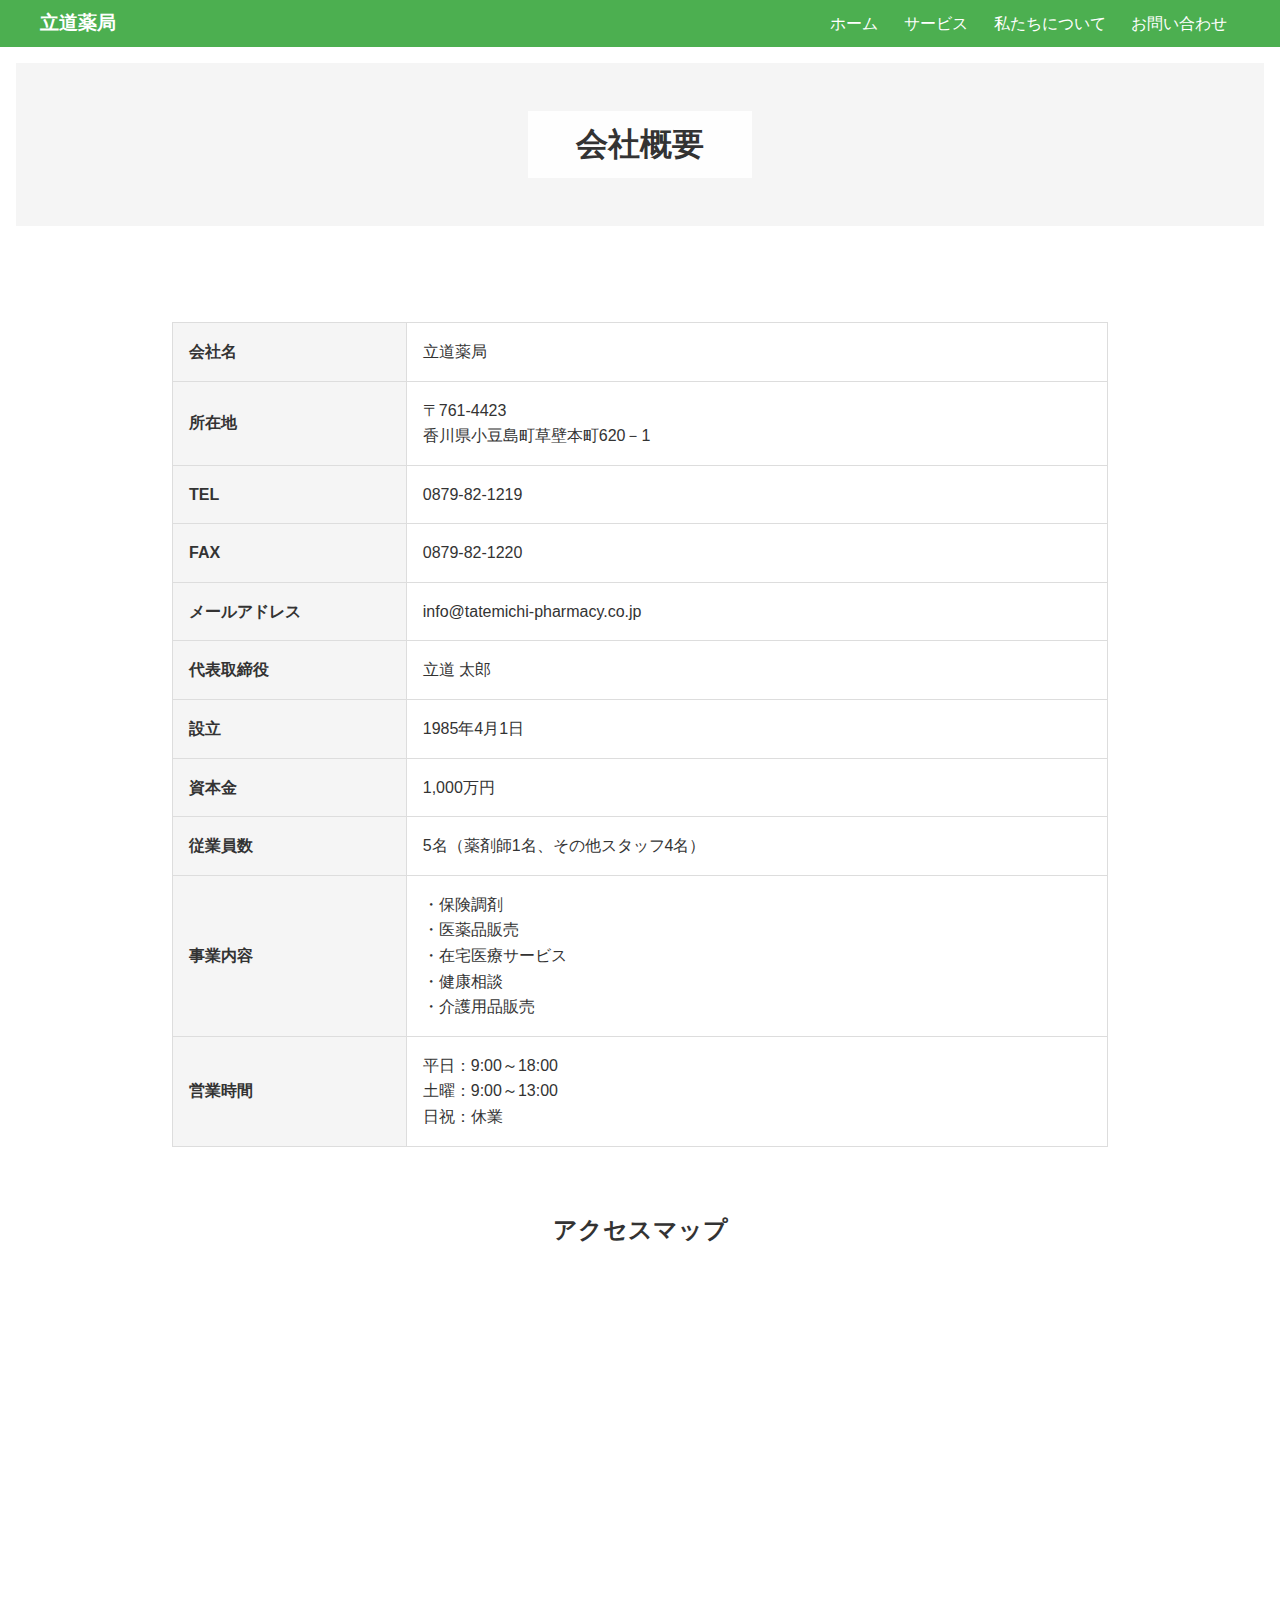
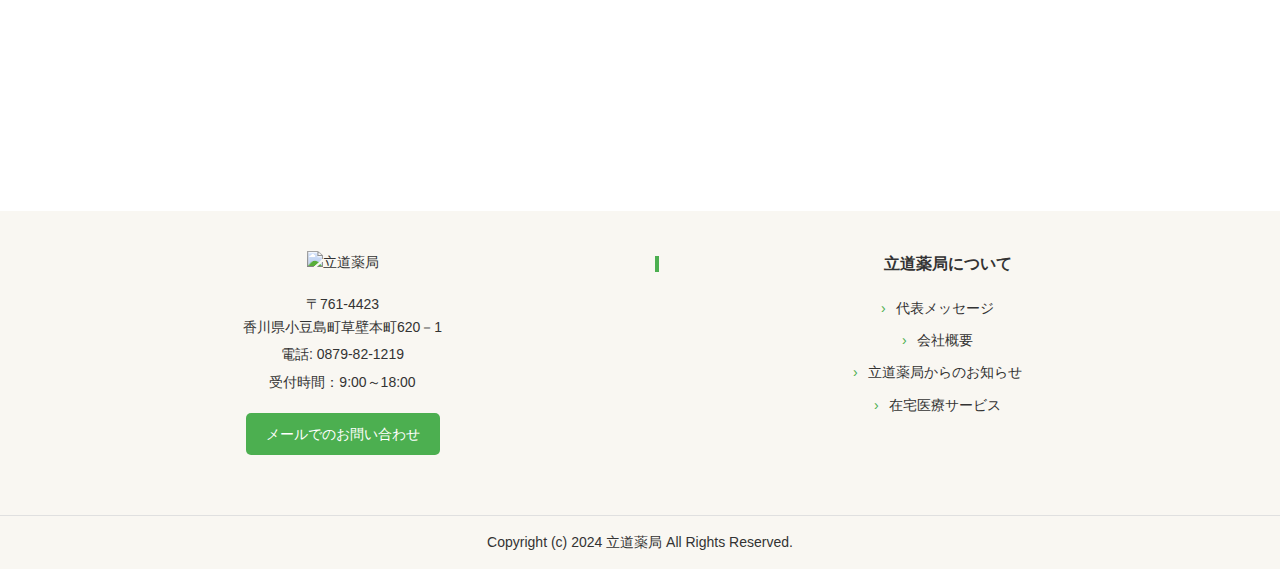
==== about.html @ 9726b2a7 "Add files via upload" ====
<!DOCTYPE html>
<html lang="ja">
<head>
    <meta charset="UTF-8">
    <meta name="viewport" content="width=device-width, initial-scale=1.0">
    <title>会社概要 - 立道薬局</title>
    <link rel="stylesheet" href="styles.css">
</head>
<body>
    <header>
        <nav>
            <div class="logo"><a href="index.html">立道薬局</a></div>
            <ul>
                <li><a href="index.html">ホーム</a></li>
                <li><a href="index.html#services">サービス</a></li>
                <li><a href="about.html">私たちについて</a></li>
                <li><a href="index.html#contact">お問い合わせ</a></li>
            </ul>
        </nav>
    </header>

    <main>
        <div class="page-header">
            <h1>会社概要</h1>
        </div>

        <section class="about-content">
            <div class="company-profile">
                <table class="info-table">
                    <tr>
                        <th>会社名</th>
                        <td>立道薬局</td>
                    </tr>
                    <tr>
                        <th>所在地</th>
                        <td>〒761-4423<br>香川県小豆島町草壁本町620－1</td>
                    </tr>
                    <tr>
                        <th>TEL</th>
                        <td>0879-82-1219</td>
                    </tr>
                    <tr>
                        <th>FAX</th>
                        <td>0879-82-1220</td>
                    </tr>
                    <tr>
                        <th>メールアドレス</th>
                        <td>info@tatemichi-pharmacy.co.jp</td>
                    </tr>
                    <tr>
                        <th>代表取締役</th>
                        <td>立道 太郎</td>
                    </tr>
                    <tr>
                        <th>設立</th>
                        <td>1985年4月1日</td>
                    </tr>
                    <tr>
                        <th>資本金</th>
                        <td>1,000万円</td>
                    </tr>
                    <tr>
                        <th>従業員数</th>
                        <td>5名（薬剤師1名、その他スタッフ4名）</td>
                    </tr>
                    <tr>
                        <th>事業内容</th>
                        <td>
                            ・保険調剤<br>
                            ・医薬品販売<br>
                            ・在宅医療サービス<br>
                            ・健康相談<br>
                            ・介護用品販売
                        </td>
                    </tr>
                    <tr>
                        <th>営業時間</th>
                        <td>
                            平日：9:00～18:00<br>
                            土曜：9:00～13:00<br>
                            日祝：休業
                        </td>
                    </tr>
                </table>
            </div>

            <div class="map-section">
                <h2>アクセスマップ</h2>
                <div class="map-container">
                    <iframe 
                        src="https://www.google.com/maps/embed?pb=!1m18!1m12!1m3!1d3288.895494064384!2d134.2978360745731!3d34.48017529501534!2m3!1f0!2f0!3f0!3m2!1i1024!2i768!4f13.1!3m3!1m2!1s0x355478e8b1b919ff%3A0x29c6605ecbadd627!2z56uL6YGT6Jas5bGA!5e0!3m2!1sja!2sjp!4v1739165450399!5m2!1sja!2sjp"
                        width="100%"
                        height="450"
                        style="border:0;"
                        allowfullscreen=""
                        loading="lazy"
                        referrerpolicy="no-referrer-when-downgrade">
                    </iframe>
                </div>
            </div>
        </section>
    </main>

    <footer class="site-footer">
        <div class="footer-content">
            <div class="footer-section company-info">
                <div class="company-logo">
                    <img src="image/logo.png" alt="立道薬局">
                </div>
                <p>〒761-4423</p>
                <p>香川県小豆島町草壁本町620－1</p>
                <p class="phone">電話: 0879-82-1219</p>
                <p class="hours">受付時間：9:00～18:00</p>
                <div class="mail-button">
                    <a href="#contact" class="mail-link">メールでのお問い合わせ</a>
                </div>
            </div>

            <div class="footer-section">
                <h3>立道薬局について</h3>
                <ul>
                    <li><a href="message.html">代表メッセージ</a></li>
                    <li><a href="about.html">会社概要</a></li>
                    <li><a href="news.html">立道薬局からのお知らせ</a></li>
                    <li><a href="home-care.html">在宅医療サービス</a></li>
                </ul>
            </div>
        </div>
        <div class="copyright">
            <p>Copyright (c) 2024 立道薬局 All Rights Reserved.</p>
        </div>
    </footer>
    <script src="script.js"></script>
</body>
</html>
---- styles.css ----
:root {
    --primary-color: #4CAF50;
    --secondary-color: #2196F3;
    --text-color: #333;
    --light-bg: #f5f5f5;
}

* {
    margin: 0;
    padding: 0;
    box-sizing: border-box;
}

body {
    font-family: 'Helvetica Neue', Arial, 'Hiragino Kaku Gothic ProN', 'Hiragino Sans', Meiryo, sans-serif;
    line-height: 1.6;
    color: var(--text-color);
}

header {
    background-color: #4CAF50;
    padding: 0.5rem;
    width: 100%;
}

nav {
    display: flex;
    justify-content: space-between;
    align-items: center;
    max-width: 1200px;
    margin: 0 auto;
}

.logo {
    color: white;
    font-size: 1.2rem;
    font-weight: bold;
}

nav ul {
    display: flex;
    list-style: none;
}

nav ul li a {
    color: white;
    text-decoration: none;
    padding: 0.3rem 0.8rem;
}

nav ul li a:hover {
    background-color: #45a049;
    border-radius: 4px;
}

main {
    padding: 1rem;
}

section {
    max-width: 1200px;
    margin: 2rem auto;
    padding: 2rem;
}

.hero {
    text-align: center;
    background-color: #f5f5f5;
    padding: 0;
    border-radius: 8px;
    position: relative;
    overflow: hidden;
}

.slideshow {
    width: 100%;
    height: 400px;
    position: relative;
}

.slide {
    position: absolute;
    width: 100%;
    height: 100%;
    opacity: 0;
    transition: opacity 1s ease-in-out;
}

.slide.active {
    opacity: 1;
}

.slide img {
    width: 100%;
    height: 100%;
    object-fit: cover;
}

.hero-content {
    position: absolute;
    top: 50%;
    left: 50%;
    transform: translate(-50%, -50%);
    background-color: rgba(255, 255, 255, 0.9);
    padding: 2rem;
    border-radius: 8px;
    width: 80%;
    max-width: 600px;
}

.hero h1 {
    font-size: 2.5rem;
    margin-bottom: 1rem;
    color: #333;
}

.hero p {
    color: var(--text-color);
}

.service-grid {
    display: grid;
    grid-template-columns: repeat(auto-fit, minmax(250px, 1fr));
    gap: 2rem;
    margin-top: 2rem;
}

.service-item {
    background-color: #fff;
    padding: 1.5rem;
    border-radius: 8px;
    box-shadow: 0 2px 4px rgba(0,0,0,0.1);
}

h2 {
    color: #333;
    margin-bottom: 1.5rem;
}

footer {
    background-color: #333;
    color: white;
    text-align: center;
    padding: 1rem;
    margin-top: 2rem;
}

/* フッターのスタイル */
.site-footer {
    background-color: #f9f7f2;
    padding: 40px 0 0 0;
    font-size: 14px;
    color: #333;
}

.footer-content {
    max-width: 1200px;
    margin: 0 auto;
    display: grid;
    grid-template-columns: repeat(2, 1fr);
    gap: 30px;
    padding: 0 20px;
}

.footer-section h3 {
    color: #333;
    font-size: 16px;
    margin-bottom: 20px;
    position: relative;
    padding-left: 20px;
}

.footer-section h3::before {
    content: '';
    position: absolute;
    left: 0;
    top: 50%;
    transform: translateY(-50%);
    width: 4px;
    height: 16px;
    background-color: #4CAF50;
}

.footer-section ul {
    list-style: none;
    padding: 0;
}

.footer-section ul li {
    margin-bottom: 10px;
}

.footer-section ul li a {
    color: #333;
    text-decoration: none;
    position: relative;
    padding-left: 15px;
}

.footer-section ul li a::before {
    content: '›';
    position: absolute;
    left: 0;
    color: #4CAF50;
}

.company-info {
    margin-bottom: 20px;
}

.company-logo {
    margin-bottom: 20px;
}

.company-logo img {
    max-width: 200px;
    height: auto;
}

.phone, .hours {
    margin: 5px 0;
}

.mail-button {
    margin-top: 20px;
}

.mail-link {
    display: inline-block;
    background-color: #4CAF50;
    color: white;
    padding: 10px 20px;
    text-decoration: none;
    border-radius: 5px;
    transition: background-color 0.3s;
}

.mail-link:hover {
    background-color: #45a049;
}

.copyright {
    background-color: #f9f7f2;
    color: #333;
    text-align: center;
    padding: 15px 0;
    margin-top: 40px;
    border-top: 1px solid #e0e0e0;
}

/* レスポンシブデザイン */
@media (max-width: 768px) {
    nav {
        flex-direction: column;
        text-align: center;
    }

    nav ul {
        margin-top: 1rem;
        flex-direction: column;
    }

    nav ul li {
        margin: 0.5rem 0;
    }

    .footer-content {
        grid-template-columns: 1fr;
        gap: 20px;
    }

    .footer-section {
        padding: 0 20px;
    }

    .company-info {
        text-align: center;
    }
}

/* ロゴのリンクスタイル */
.logo a {
    color: white;
    text-decoration: none;
}

/* ページコンテンツのスタイル */
.page-content {
    max-width: 800px;
    margin: 2rem auto;
    padding: 2rem;
}

.page-content h1 {
    color: #333;
    margin-bottom: 2rem;
    padding-bottom: 1rem;
    border-bottom: 3px solid #4CAF50;
}

/* 会社概要テーブルのスタイル */
.info-table {
    width: 100%;
    border-collapse: collapse;
    margin-top: 2rem;
}

.info-table th,
.info-table td {
    padding: 1rem;
    border: 1px solid #ddd;
}

.info-table th {
    background-color: #f5f5f5;
    width: 25%;
    text-align: left;
}

.info-table td {
    background-color: #fff;
}

/* 代表メッセージページのスタイル */
.message-hero {
    background-color: #f5f5f5;
    padding: 4rem 2rem;
    text-align: center;
    margin-bottom: 2rem;
}

.message-hero h1 {
    font-size: 2rem;
    color: #333;
    display: inline-block;
    padding: 0.5rem 3rem;
    background-color: rgba(255, 255, 255, 0.9);
}

.message-content {
    max-width: 1000px;
    margin: 0 auto;
    padding: 2rem;
}

.message-section {
    margin-bottom: 4rem;
}

.message-section h2 {
    color: #333;
    font-size: 1.5rem;
    margin-bottom: 2rem;
    text-align: center;
    line-height: 1.8;
}

.message-text {
    margin-bottom: 3rem;
}

.message-text p {
    margin-bottom: 1.5rem;
    line-height: 2;
    color: #333;
}

.ceo-info {
    text-align: right;
    margin-top: 3rem;
}

.ceo-image {
    max-width: 200px;
    height: auto;
    margin-bottom: 1rem;
}

.ceo-title {
    font-size: 1.1rem;
    line-height: 1.8;
    color: #333;
}

/* レスポンシブ対応 */
@media (max-width: 768px) {
    .message-hero {
        padding: 2rem 1rem;
    }

    .message-content {
        padding: 1rem;
    }

    .message-section h2 {
        font-size: 1.3rem;
    }

    .ceo-info {
        text-align: center;
    }
}

/* 会社概要ページのスタイル */
.page-header {
    background-color: #f5f5f5;
    padding: 3rem 2rem;
    text-align: center;
    margin-bottom: 2rem;
}

.page-header h1 {
    font-size: 2rem;
    color: #333;
    display: inline-block;
    padding: 0.5rem 3rem;
    background-color: rgba(255, 255, 255, 0.9);
}

.about-content {
    max-width: 1000px;
    margin: 0 auto;
    padding: 2rem;
}

.company-profile {
    margin-bottom: 4rem;
}

.map-section {
    margin-top: 3rem;
}

.map-section h2 {
    font-size: 1.5rem;
    color: #333;
    margin-bottom: 1.5rem;
    text-align: center;
}

.map-container {
    width: 100%;
    height: 450px;
    margin-top: 2rem;
}

.map-container iframe {
    width: 100%;
    height: 100%;
    border: none;
}

/* レスポンシブ対応 */
@media (max-width: 768px) {
    .about-content {
        padding: 1rem;
    }

    .info-table {
        font-size: 0.9rem;
    }

    .info-table th {
        width: 30%;
    }

    .map-container {
        height: 300px;
    }
}

/* 在宅医療サービスページのスタイル */
.home-care-content {
    max-width: 1000px;
    margin: 0 auto;
    padding: 2rem;
}

.service-intro {
    margin-bottom: 4rem;
    text-align: center;
}

.service-intro p {
    max-width: 800px;
    margin: 0 auto;
    line-height: 1.8;
}

.flow-chart {
    margin: 3rem 0;
}

.flow-item {
    background-color: #fff;
    padding: 2rem;
    border-radius: 8px;
    box-shadow: 0 2px 4px rgba(0,0,0,0.1);
    margin-bottom: 1rem;
    position: relative;
}

.flow-number {
    background-color: #4CAF50;
    color: white;
    width: 30px;
    height: 30px;
    border-radius: 50%;
    display: flex;
    align-items: center;
    justify-content: center;
    position: absolute;
    top: -15px;
    left: -15px;
}

.flow-arrow {
    text-align: center;
    color: #4CAF50;
    margin: 1rem 0;
}

.features-grid {
    display: grid;
    grid-template-columns: repeat(3, 1fr);
    gap: 2rem;
    margin: 2rem 0;
}

.feature-item {
    background-color: #fff;
    padding: 2rem;
    border-radius: 8px;
    box-shadow: 0 2px 4px rgba(0,0,0,0.1);
}

.service-area {
    background-color: #f5f5f5;
    padding: 2rem;
    border-radius: 8px;
    margin: 4rem 0;
}

.contact-info {
    text-align: center;
    margin: 4rem 0;
}

.contact-details {
    background-color: #fff;
    padding: 2rem;
    border-radius: 8px;
    box-shadow: 0 2px 4px rgba(0,0,0,0.1);
    margin-top: 2rem;
}

/* レスポンシブ対応 */
@media (max-width: 768px) {
    .features-grid {
        grid-template-columns: 1fr;
    }

    .flow-item {
        padding: 1.5rem 1rem 1rem 1rem;
    }

    .flow-number {
        position: static;
        margin-bottom: 1rem;
    }
}

/* お知らせ掲示板のスタイル */
.news {
    background-color: #fff;
    padding: 3rem 2rem;
    margin: 2rem auto;
    max-width: 1200px;
}

.news h2 {
    text-align: center;
    margin-bottom: 2rem;
}

.news-list {
    max-width: 800px;
    margin: 0 auto;
}

.news-item {
    border-bottom: 1px solid #e0e0e0;
    padding: 1.5rem 0;
    display: flex;
    gap: 2rem;
}

.news-date {
    min-width: 100px;
    color: #666;
}

.news-content h3 {
    font-size: 1.1rem;
    margin-bottom: 0.5rem;
    color: #333;
}

.news-content p {
    color: #666;
    font-size: 0.9rem;
}

.news-more {
    text-align: center;
    margin-top: 2rem;
}

.more-link {
    display: inline-block;
    padding: 0.8rem 2rem;
    background-color: #4CAF50;
    color: white;
    text-decoration: none;
    border-radius: 4px;
    transition: background-color 0.3s;
}

.more-link:hover {
    background-color: #45a049;
}

/* レスポンシブ対応 */
@media (max-width: 768px) {
    .news-item {
        flex-direction: column;
        gap: 0.5rem;
    }

    .news-date {
        min-width: auto;
    }
}
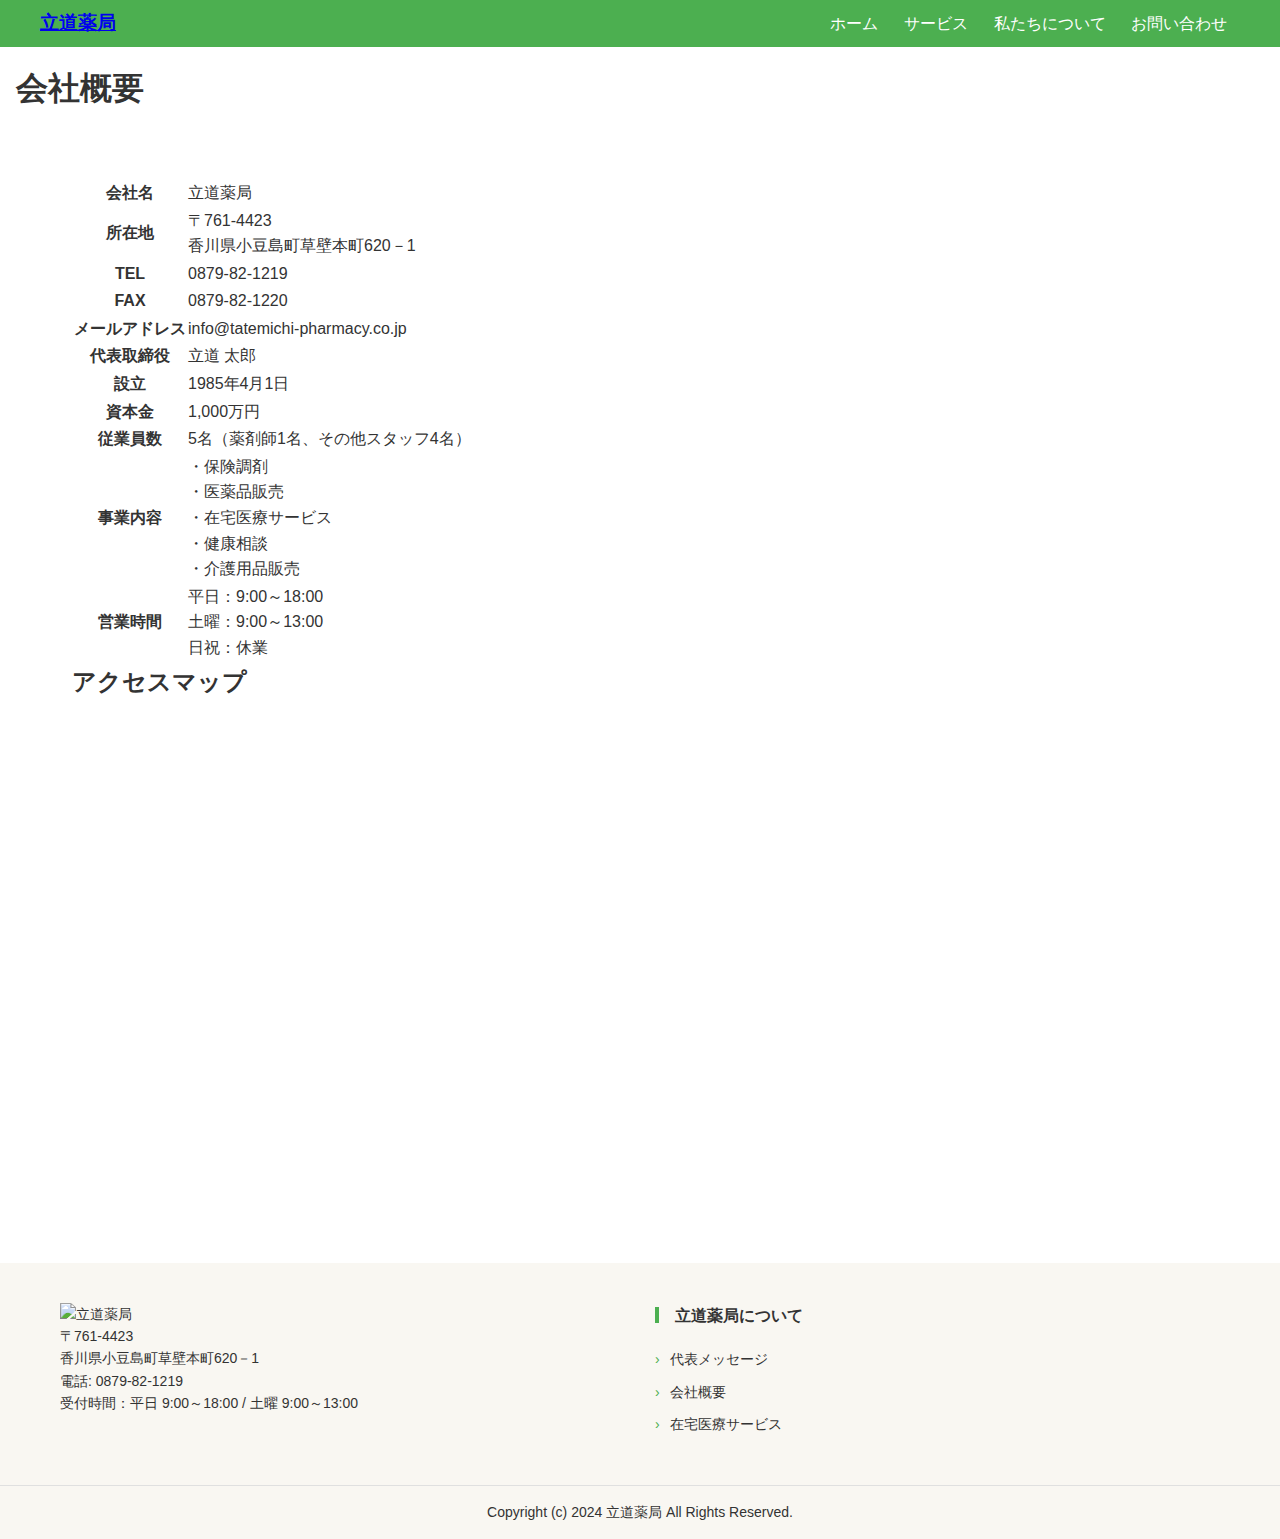
==== commit 2cc529ec: "Add files via upload" ====
--- a/about.html
+++ b/about.html
@@ -110,10 +110,7 @@
                 <p>〒761-4423</p>
                 <p>香川県小豆島町草壁本町620－1</p>
                 <p class="phone">電話: 0879-82-1219</p>
-                <p class="hours">受付時間：9:00～18:00</p>
-                <div class="mail-button">
-                    <a href="#contact" class="mail-link">メールでのお問い合わせ</a>
-                </div>
+                <p class="hours">受付時間：平日 9:00～18:00 / 土曜 9:00～13:00</p>
             </div>
 
             <div class="footer-section">
@@ -121,7 +118,6 @@
                 <ul>
                     <li><a href="message.html">代表メッセージ</a></li>
                     <li><a href="about.html">会社概要</a></li>
-                    <li><a href="news.html">立道薬局からのお知らせ</a></li>
                     <li><a href="home-care.html">在宅医療サービス</a></li>
                 </ul>
             </div>
--- a/styles.css
+++ b/styles.css
@@ -1,643 +1,286 @@
-:root {
-    --primary-color: #4CAF50;
-    --secondary-color: #2196F3;
-    --text-color: #333;
-    --light-bg: #f5f5f5;
-}
-
-* {
-    margin: 0;
-    padding: 0;
-    box-sizing: border-box;
-}
-
-body {
-    font-family: 'Helvetica Neue', Arial, 'Hiragino Kaku Gothic ProN', 'Hiragino Sans', Meiryo, sans-serif;
-    line-height: 1.6;
-    color: var(--text-color);
-}
-
-header {
-    background-color: #4CAF50;
-    padding: 0.5rem;
-    width: 100%;
-}
-
-nav {
-    display: flex;
-    justify-content: space-between;
-    align-items: center;
-    max-width: 1200px;
-    margin: 0 auto;
-}
-
-.logo {
-    color: white;
-    font-size: 1.2rem;
-    font-weight: bold;
-}
-
-nav ul {
-    display: flex;
-    list-style: none;
-}
-
-nav ul li a {
-    color: white;
-    text-decoration: none;
-    padding: 0.3rem 0.8rem;
-}
-
-nav ul li a:hover {
-    background-color: #45a049;
-    border-radius: 4px;
-}
-
-main {
-    padding: 1rem;
-}
-
-section {
-    max-width: 1200px;
-    margin: 2rem auto;
-    padding: 2rem;
-}
-
-.hero {
-    text-align: center;
-    background-color: #f5f5f5;
-    padding: 0;
-    border-radius: 8px;
-    position: relative;
-    overflow: hidden;
-}
-
-.slideshow {
-    width: 100%;
-    height: 400px;
-    position: relative;
-}
-
-.slide {
-    position: absolute;
-    width: 100%;
-    height: 100%;
-    opacity: 0;
-    transition: opacity 1s ease-in-out;
-}
-
-.slide.active {
-    opacity: 1;
-}
-
-.slide img {
-    width: 100%;
-    height: 100%;
-    object-fit: cover;
-}
-
-.hero-content {
-    position: absolute;
-    top: 50%;
-    left: 50%;
-    transform: translate(-50%, -50%);
-    background-color: rgba(255, 255, 255, 0.9);
-    padding: 2rem;
-    border-radius: 8px;
-    width: 80%;
-    max-width: 600px;
-}
-
-.hero h1 {
-    font-size: 2.5rem;
-    margin-bottom: 1rem;
-    color: #333;
-}
-
-.hero p {
-    color: var(--text-color);
-}
-
-.service-grid {
-    display: grid;
-    grid-template-columns: repeat(auto-fit, minmax(250px, 1fr));
-    gap: 2rem;
-    margin-top: 2rem;
-}
-
-.service-item {
-    background-color: #fff;
-    padding: 1.5rem;
-    border-radius: 8px;
-    box-shadow: 0 2px 4px rgba(0,0,0,0.1);
-}
-
-h2 {
-    color: #333;
-    margin-bottom: 1.5rem;
-}
-
-footer {
-    background-color: #333;
-    color: white;
-    text-align: center;
-    padding: 1rem;
-    margin-top: 2rem;
-}
-
-/* フッターのスタイル */
-.site-footer {
-    background-color: #f9f7f2;
-    padding: 40px 0 0 0;
-    font-size: 14px;
-    color: #333;
-}
-
-.footer-content {
-    max-width: 1200px;
-    margin: 0 auto;
-    display: grid;
-    grid-template-columns: repeat(2, 1fr);
-    gap: 30px;
-    padding: 0 20px;
-}
-
-.footer-section h3 {
-    color: #333;
-    font-size: 16px;
-    margin-bottom: 20px;
-    position: relative;
-    padding-left: 20px;
-}
-
-.footer-section h3::before {
-    content: '';
-    position: absolute;
-    left: 0;
-    top: 50%;
-    transform: translateY(-50%);
-    width: 4px;
-    height: 16px;
-    background-color: #4CAF50;
-}
-
-.footer-section ul {
-    list-style: none;
-    padding: 0;
-}
-
-.footer-section ul li {
-    margin-bottom: 10px;
-}
-
-.footer-section ul li a {
-    color: #333;
-    text-decoration: none;
-    position: relative;
-    padding-left: 15px;
-}
-
-.footer-section ul li a::before {
-    content: '›';
-    position: absolute;
-    left: 0;
-    color: #4CAF50;
-}
-
-.company-info {
-    margin-bottom: 20px;
-}
-
-.company-logo {
-    margin-bottom: 20px;
-}
-
-.company-logo img {
-    max-width: 200px;
-    height: auto;
-}
-
-.phone, .hours {
-    margin: 5px 0;
-}
-
-.mail-button {
-    margin-top: 20px;
-}
-
-.mail-link {
-    display: inline-block;
-    background-color: #4CAF50;
-    color: white;
-    padding: 10px 20px;
-    text-decoration: none;
-    border-radius: 5px;
-    transition: background-color 0.3s;
-}
-
-.mail-link:hover {
-    background-color: #45a049;
-}
-
-.copyright {
-    background-color: #f9f7f2;
-    color: #333;
-    text-align: center;
-    padding: 15px 0;
-    margin-top: 40px;
-    border-top: 1px solid #e0e0e0;
-}
-
-/* レスポンシブデザイン */
-@media (max-width: 768px) {
-    nav {
-        flex-direction: column;
-        text-align: center;
-    }
-
-    nav ul {
-        margin-top: 1rem;
-        flex-direction: column;
-    }
-
-    nav ul li {
-        margin: 0.5rem 0;
-    }
-
-    .footer-content {
-        grid-template-columns: 1fr;
-        gap: 20px;
-    }
-
-    .footer-section {
-        padding: 0 20px;
-    }
-
-    .company-info {
-        text-align: center;
-    }
-}
-
-/* ロゴのリンクスタイル */
-.logo a {
-    color: white;
-    text-decoration: none;
-}
-
-/* ページコンテンツのスタイル */
-.page-content {
-    max-width: 800px;
-    margin: 2rem auto;
-    padding: 2rem;
-}
-
-.page-content h1 {
-    color: #333;
-    margin-bottom: 2rem;
-    padding-bottom: 1rem;
-    border-bottom: 3px solid #4CAF50;
-}
-
-/* 会社概要テーブルのスタイル */
-.info-table {
-    width: 100%;
-    border-collapse: collapse;
-    margin-top: 2rem;
-}
-
-.info-table th,
-.info-table td {
-    padding: 1rem;
-    border: 1px solid #ddd;
-}
-
-.info-table th {
-    background-color: #f5f5f5;
-    width: 25%;
-    text-align: left;
-}
-
-.info-table td {
-    background-color: #fff;
-}
-
-/* 代表メッセージページのスタイル */
-.message-hero {
-    background-color: #f5f5f5;
-    padding: 4rem 2rem;
-    text-align: center;
-    margin-bottom: 2rem;
-}
-
-.message-hero h1 {
-    font-size: 2rem;
-    color: #333;
-    display: inline-block;
-    padding: 0.5rem 3rem;
-    background-color: rgba(255, 255, 255, 0.9);
-}
-
-.message-content {
-    max-width: 1000px;
-    margin: 0 auto;
-    padding: 2rem;
-}
-
-.message-section {
-    margin-bottom: 4rem;
-}
-
-.message-section h2 {
-    color: #333;
-    font-size: 1.5rem;
-    margin-bottom: 2rem;
-    text-align: center;
-    line-height: 1.8;
-}
-
-.message-text {
-    margin-bottom: 3rem;
-}
-
-.message-text p {
-    margin-bottom: 1.5rem;
-    line-height: 2;
-    color: #333;
-}
-
-.ceo-info {
-    text-align: right;
-    margin-top: 3rem;
-}
-
-.ceo-image {
-    max-width: 200px;
-    height: auto;
-    margin-bottom: 1rem;
-}
-
-.ceo-title {
-    font-size: 1.1rem;
-    line-height: 1.8;
-    color: #333;
-}
-
-/* レスポンシブ対応 */
-@media (max-width: 768px) {
-    .message-hero {
-        padding: 2rem 1rem;
-    }
-
-    .message-content {
-        padding: 1rem;
-    }
-
-    .message-section h2 {
-        font-size: 1.3rem;
-    }
-
-    .ceo-info {
-        text-align: center;
-    }
-}
-
-/* 会社概要ページのスタイル */
-.page-header {
-    background-color: #f5f5f5;
-    padding: 3rem 2rem;
-    text-align: center;
-    margin-bottom: 2rem;
-}
-
-.page-header h1 {
-    font-size: 2rem;
-    color: #333;
-    display: inline-block;
-    padding: 0.5rem 3rem;
-    background-color: rgba(255, 255, 255, 0.9);
-}
-
-.about-content {
-    max-width: 1000px;
-    margin: 0 auto;
-    padding: 2rem;
-}
-
-.company-profile {
-    margin-bottom: 4rem;
-}
-
-.map-section {
-    margin-top: 3rem;
-}
-
-.map-section h2 {
-    font-size: 1.5rem;
-    color: #333;
-    margin-bottom: 1.5rem;
-    text-align: center;
-}
-
-.map-container {
-    width: 100%;
-    height: 450px;
-    margin-top: 2rem;
-}
-
-.map-container iframe {
-    width: 100%;
-    height: 100%;
-    border: none;
-}
-
-/* レスポンシブ対応 */
-@media (max-width: 768px) {
-    .about-content {
-        padding: 1rem;
-    }
-
-    .info-table {
-        font-size: 0.9rem;
-    }
-
-    .info-table th {
-        width: 30%;
-    }
-
-    .map-container {
-        height: 300px;
-    }
-}
-
-/* 在宅医療サービスページのスタイル */
-.home-care-content {
-    max-width: 1000px;
-    margin: 0 auto;
-    padding: 2rem;
-}
-
-.service-intro {
-    margin-bottom: 4rem;
-    text-align: center;
-}
-
-.service-intro p {
-    max-width: 800px;
-    margin: 0 auto;
-    line-height: 1.8;
-}
-
-.flow-chart {
-    margin: 3rem 0;
-}
-
-.flow-item {
-    background-color: #fff;
-    padding: 2rem;
-    border-radius: 8px;
-    box-shadow: 0 2px 4px rgba(0,0,0,0.1);
-    margin-bottom: 1rem;
-    position: relative;
-}
-
-.flow-number {
-    background-color: #4CAF50;
-    color: white;
-    width: 30px;
-    height: 30px;
-    border-radius: 50%;
-    display: flex;
-    align-items: center;
-    justify-content: center;
-    position: absolute;
-    top: -15px;
-    left: -15px;
-}
-
-.flow-arrow {
-    text-align: center;
-    color: #4CAF50;
-    margin: 1rem 0;
-}
-
-.features-grid {
-    display: grid;
-    grid-template-columns: repeat(3, 1fr);
-    gap: 2rem;
-    margin: 2rem 0;
-}
-
-.feature-item {
-    background-color: #fff;
-    padding: 2rem;
-    border-radius: 8px;
-    box-shadow: 0 2px 4px rgba(0,0,0,0.1);
-}
-
-.service-area {
-    background-color: #f5f5f5;
-    padding: 2rem;
-    border-radius: 8px;
-    margin: 4rem 0;
-}
-
-.contact-info {
-    text-align: center;
-    margin: 4rem 0;
-}
-
-.contact-details {
-    background-color: #fff;
-    padding: 2rem;
-    border-radius: 8px;
-    box-shadow: 0 2px 4px rgba(0,0,0,0.1);
-    margin-top: 2rem;
-}
-
-/* レスポンシブ対応 */
-@media (max-width: 768px) {
-    .features-grid {
-        grid-template-columns: 1fr;
-    }
-
-    .flow-item {
-        padding: 1.5rem 1rem 1rem 1rem;
-    }
-
-    .flow-number {
-        position: static;
-        margin-bottom: 1rem;
-    }
-}
-
-/* お知らせ掲示板のスタイル */
-.news {
-    background-color: #fff;
-    padding: 3rem 2rem;
-    margin: 2rem auto;
-    max-width: 1200px;
-}
-
-.news h2 {
-    text-align: center;
-    margin-bottom: 2rem;
-}
-
-.news-list {
-    max-width: 800px;
-    margin: 0 auto;
-}
-
-.news-item {
-    border-bottom: 1px solid #e0e0e0;
-    padding: 1.5rem 0;
-    display: flex;
-    gap: 2rem;
-}
-
-.news-date {
-    min-width: 100px;
-    color: #666;
-}
-
-.news-content h3 {
-    font-size: 1.1rem;
-    margin-bottom: 0.5rem;
-    color: #333;
-}
-
-.news-content p {
-    color: #666;
-    font-size: 0.9rem;
-}
-
-.news-more {
-    text-align: center;
-    margin-top: 2rem;
-}
-
-.more-link {
-    display: inline-block;
-    padding: 0.8rem 2rem;
-    background-color: #4CAF50;
-    color: white;
-    text-decoration: none;
-    border-radius: 4px;
-    transition: background-color 0.3s;
-}
-
-.more-link:hover {
-    background-color: #45a049;
-}
-
-/* レスポンシブ対応 */
-@media (max-width: 768px) {
-    .news-item {
-        flex-direction: column;
-        gap: 0.5rem;
-    }
-
-    .news-date {
-        min-width: auto;
-    }
+:root {
+    --primary-color: #4CAF50;
+    --secondary-color: #2196F3;
+    --text-color: #333;
+    --light-bg: #f5f5f5;
+}
+
+* {
+    margin: 0;
+    padding: 0;
+    box-sizing: border-box;
+}
+
+body {
+    font-family: 'Helvetica Neue', Arial, 'Hiragino Kaku Gothic ProN', 'Hiragino Sans', Meiryo, sans-serif;
+    line-height: 1.6;
+    color: var(--text-color);
+}
+
+header {
+    background-color: #4CAF50;
+    padding: 0.5rem;
+    width: 100%;
+}
+
+nav {
+    display: flex;
+    justify-content: space-between;
+    align-items: center;
+    max-width: 1200px;
+    margin: 0 auto;
+}
+
+.logo {
+    color: white;
+    font-size: 1.2rem;
+    font-weight: bold;
+}
+
+nav ul {
+    display: flex;
+    list-style: none;
+}
+
+nav ul li a {
+    color: white;
+    text-decoration: none;
+    padding: 0.3rem 0.8rem;
+}
+
+nav ul li a:hover {
+    background-color: #45a049;
+    border-radius: 4px;
+}
+
+main {
+    padding: 1rem;
+}
+
+section {
+    max-width: 1200px;
+    margin: 2rem auto;
+    padding: 2rem;
+}
+
+.hero {
+    text-align: center;
+    background-color: #f5f5f5;
+    padding: 0;
+    border-radius: 8px;
+    position: relative;
+    overflow: hidden;
+}
+
+.slideshow {
+    width: 100%;
+    height: 400px;
+    position: relative;
+}
+
+.slide {
+    position: absolute;
+    width: 100%;
+    height: 100%;
+    opacity: 0;
+    transition: opacity 1s ease-in-out;
+}
+
+.slide.active {
+    opacity: 1;
+}
+
+.slide img {
+    width: 100%;
+    height: 100%;
+    object-fit: cover;
+}
+
+.hero-content {
+    position: absolute;
+    top: 50%;
+    left: 50%;
+    transform: translate(-50%, -50%);
+    background-color: rgba(255, 255, 255, 0.9);
+    padding: 2rem;
+    border-radius: 8px;
+    width: 80%;
+    max-width: 600px;
+}
+
+.hero h1 {
+    font-size: 2.5rem;
+    margin-bottom: 1rem;
+    color: #333;
+}
+
+.hero p {
+    color: var(--text-color);
+}
+
+.service-grid {
+    display: grid;
+    grid-template-columns: repeat(auto-fit, minmax(250px, 1fr));
+    gap: 2rem;
+    margin-top: 2rem;
+}
+
+.service-item {
+    background-color: #fff;
+    padding: 1.5rem;
+    border-radius: 8px;
+    box-shadow: 0 2px 4px rgba(0,0,0,0.1);
+}
+
+h2 {
+    color: #333;
+    margin-bottom: 1.5rem;
+}
+
+/* お知らせ掲示板のスタイル */
+.news {
+    background-color: #fff;
+    padding: 3rem 2rem;
+    margin: 2rem auto;
+    max-width: 1200px;
+}
+
+.news h2 {
+    text-align: center;
+    margin-bottom: 2rem;
+}
+
+.news-list {
+    max-width: 800px;
+    margin: 0 auto;
+}
+
+.news-item {
+    border-bottom: 1px solid #e0e0e0;
+    padding: 1.5rem 0;
+    display: flex;
+    gap: 2rem;
+}
+
+.news-date {
+    min-width: 100px;
+    color: #666;
+}
+
+.news-content h3 {
+    font-size: 1.1rem;
+    margin-bottom: 0.5rem;
+    color: #333;
+}
+
+.news-content p {
+    color: #666;
+    font-size: 0.9rem;
+}
+
+/* フッターのスタイル */
+.site-footer {
+    background-color: #f9f7f2;
+    padding: 40px 0 0 0;
+    font-size: 14px;
+    color: #333;
+}
+
+.footer-content {
+    max-width: 1200px;
+    margin: 0 auto;
+    display: grid;
+    grid-template-columns: repeat(2, 1fr);
+    gap: 30px;
+    padding: 0 20px;
+}
+
+.footer-section h3 {
+    color: #333;
+    font-size: 16px;
+    margin-bottom: 20px;
+    position: relative;
+    padding-left: 20px;
+}
+
+.footer-section h3::before {
+    content: '';
+    position: absolute;
+    left: 0;
+    top: 50%;
+    transform: translateY(-50%);
+    width: 4px;
+    height: 16px;
+    background-color: #4CAF50;
+}
+
+.footer-section ul {
+    list-style: none;
+    padding: 0;
+}
+
+.footer-section ul li {
+    margin-bottom: 10px;
+}
+
+.footer-section ul li a {
+    color: #333;
+    text-decoration: none;
+    position: relative;
+    padding-left: 15px;
+}
+
+.footer-section ul li a::before {
+    content: '›';
+    position: absolute;
+    left: 0;
+    color: #4CAF50;
+}
+
+.copyright {
+    background-color: #f9f7f2;
+    color: #333;
+    text-align: center;
+    padding: 15px 0;
+    margin-top: 40px;
+    border-top: 1px solid #e0e0e0;
+}
+
+/* レスポンシブ対応 */
+@media (max-width: 768px) {
+    nav {
+        flex-direction: column;
+        text-align: center;
+    }
+
+    nav ul {
+        margin-top: 1rem;
+        flex-direction: column;
+    }
+
+    nav ul li {
+        margin: 0.5rem 0;
+    }
+
+    .news-item {
+        flex-direction: column;
+        gap: 0.5rem;
+    }
+
+    .news-date {
+        min-width: auto;
+    }
+
+    .footer-content {
+        grid-template-columns: 1fr;
+        gap: 20px;
+    }
+
+    .footer-section {
+        padding: 0 20px;
+    }
+
+    .company-info {
+        text-align: center;
+    }
 } 